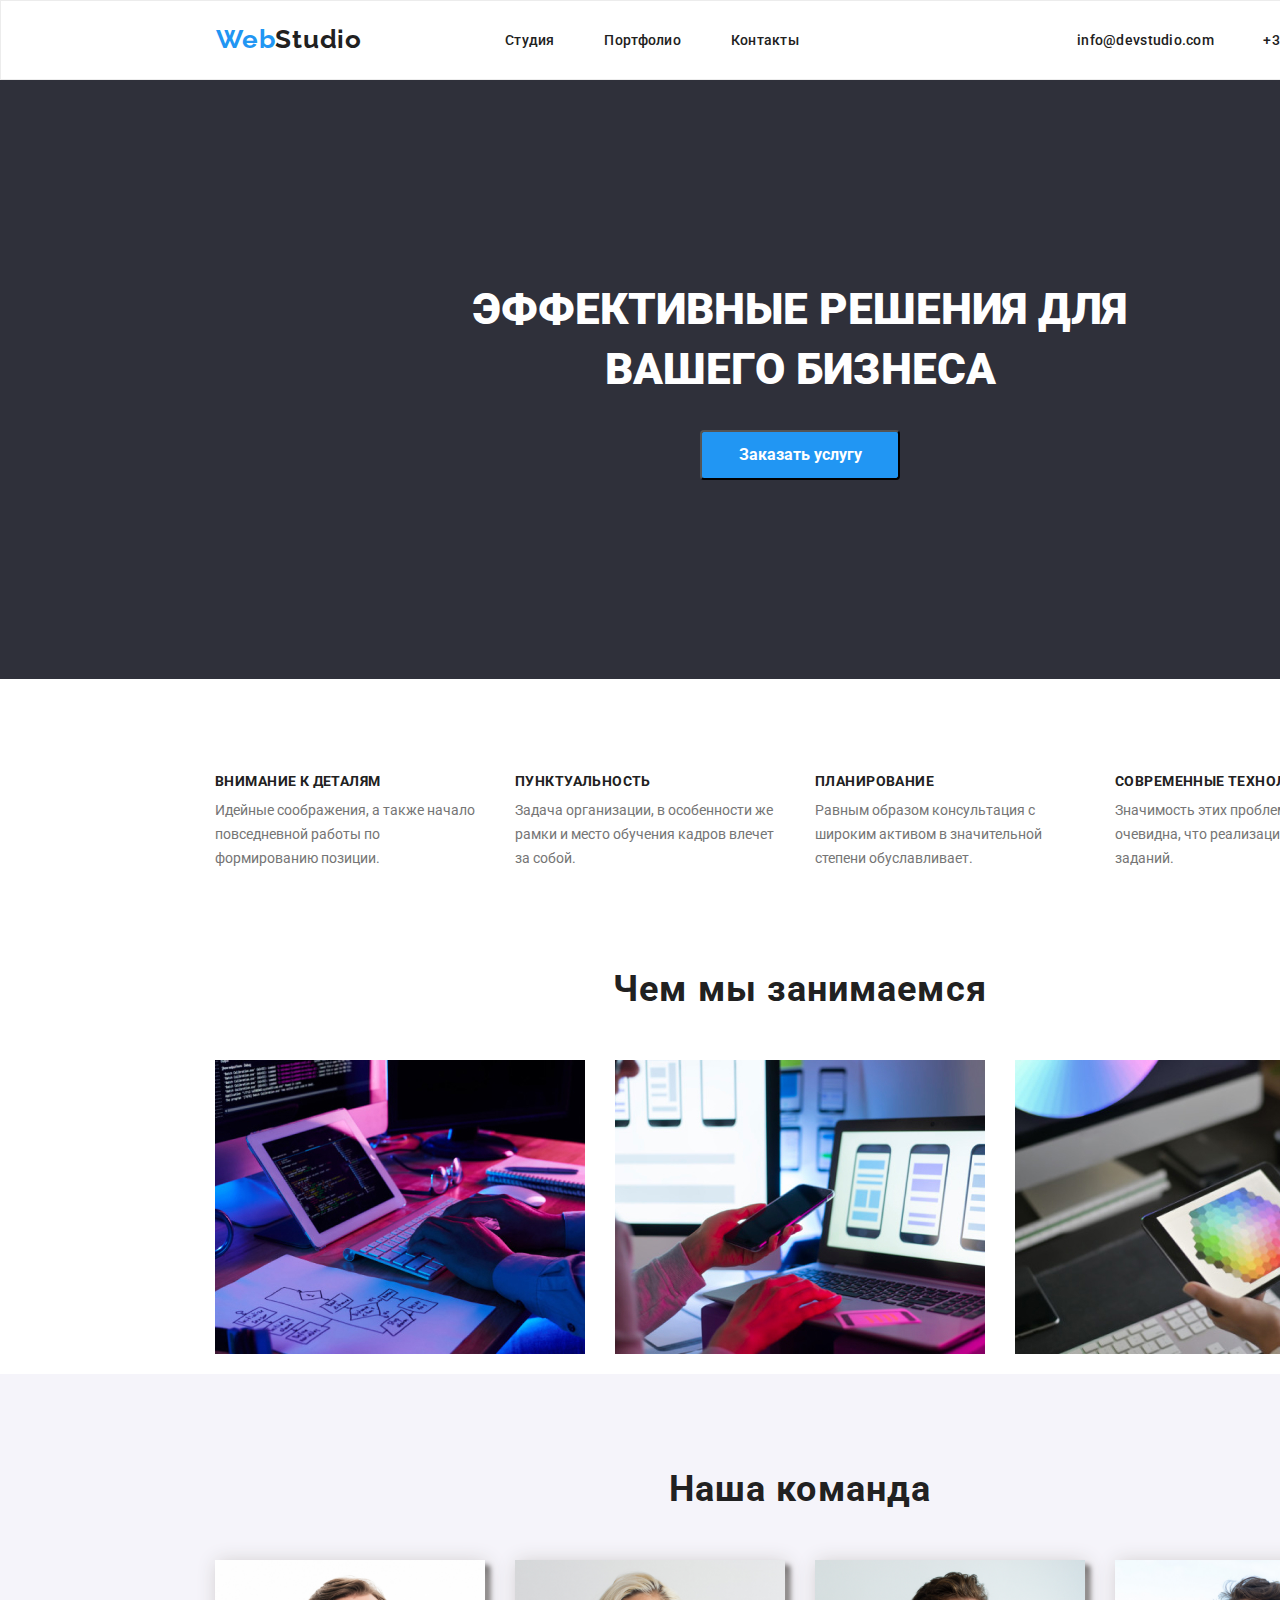
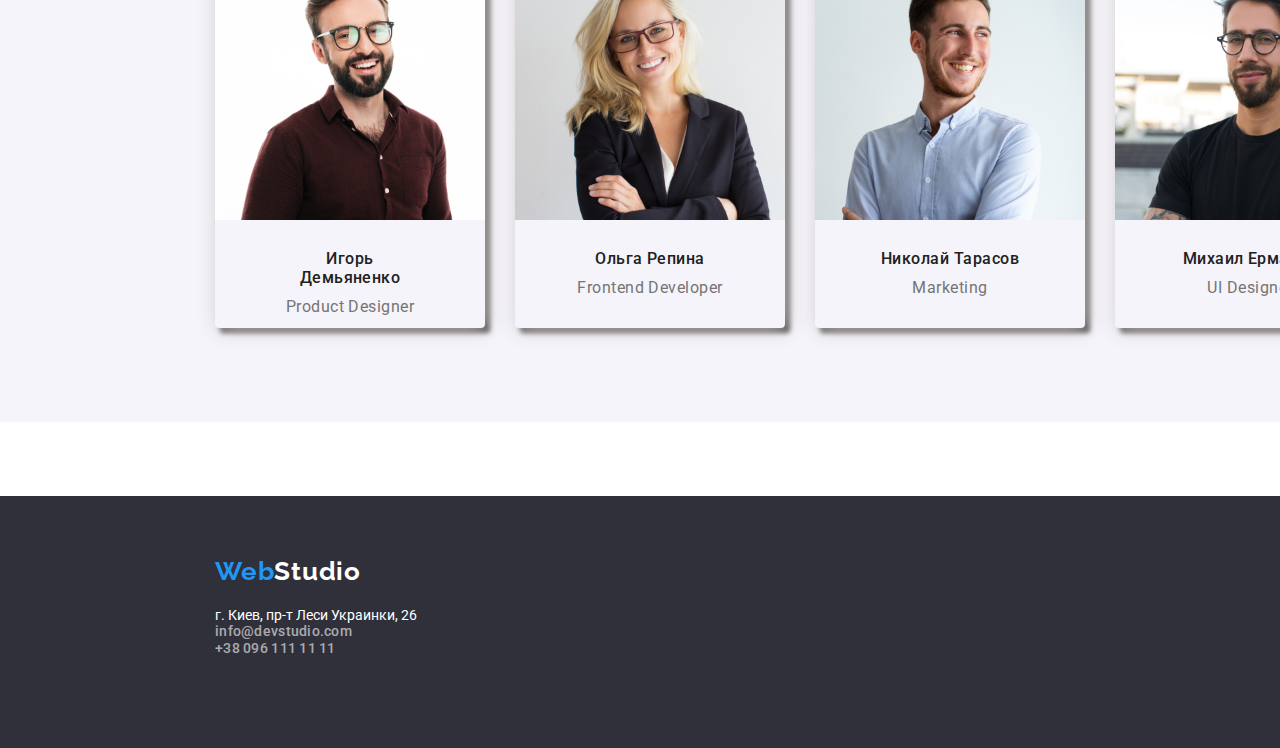
==== index.html @ d3f6ed9a "dz3flex" ====
<!DOCTYPE html>
<html lang="ru">
  <head>
    <meta charset="UTF-8" />
    <meta http-equiv="X-UA-Compatible" content="IE=edge" />
    <meta name="viewport" content="width=device-width, initial-scale=1.0" />
    <title>Studio</title>

    <!-- Сначала нормализатор -->
    <link
      rel="stylesheet"
      href="https://cdnjs.cloudflare.com/ajax/libs/modern-normalize/1.0.0/modern-normalize.min.css"
    />
    <link rel="preconnect" href="https://fonts.gstatic.com" />
    <link
      href="https://fonts.googleapis.com/css2?family=Raleway:wght@700&family=Roboto:wght@400;500;700;900&display=swap"
      rel="stylesheet"
    />
    <link rel="stylesheet" href="./css/styles.css" />
  </head>
  <body>
    <div class="studio-container">
      <header>
        <div class="header-container">
          <a lang="en" href="./index.html" class="logo">
            <span class="logo-color-blue">Web</span>Studio</a
          >
          <nav class="nav">
            <ul class="nav-links">
              <li><a href="./index.html" class="link">Студия</a></li>
              <li><a href="./portfolio.html" class="link">Портфолио</a></li>
              <li><a href="#" class="link">Контакты</a></li>
            </ul>
            <ul class="contacts-links">
              <li><a href="mailto:info@devstudio.com" class="link">info@devstudio.com</a></li>
              <li><a href="tel:+380961111111" class="link">+38 096 111 11 11</a></li>
            </ul>
          </nav>
        </div>
      </header>
      <main>
        <!--Hero section-->
        <div class="hero-container">
          <section class="hero">
            <h1 class="hero-title">Эффективные решения для вашего бизнеса</h1>
            <button type="button" class="hero-button">Заказать услугу</button>
          </section>
        </div>
        <!--Features section-->
        <div class="features-container">
          <section class="features">
            <h2 class="hidden">Преимущества</h2>
            <ul class="features-list">
              <li class="features-box">
                <h3 class="features-title">Внимание к деталям</h3>
                <p class="features-text">
                  Идейные соображения, а также начало повседневной работы по формированию позиции.
                </p>
              </li>
              <li>
                <h3 class="features-title">Пунктуальность</h3>
                <p class="features-text">
                  Задача организации, в особенности же рамки и место обучения кадров влечет за
                  собой.
                </p>
              </li>
              <li>
                <h3 class="features-title">Планирование</h3>
                <p class="features-text">
                  Равным образом консультация с широким активом в значительной степени
                  обуславливает.
                </p>
              </li>
              <li>
                <h3 class="features-title">Современные технологии</h3>
                <p class="features-text">
                  Значимость этих проблем настолько очевидна, что реализация плановых заданий.
                </p>
              </li>
            </ul>
          </section>
        </div>
        <!--Activities section-->
        <div class="activities-container">
          <section class="activities-section">
            <h2 class="section-title">Чем мы занимаемся</h2>
            <ul class="activities-list">
              <li>
                <img src="./images/box1.jpg" alt="компьютер" width="370" />
              </li>
              <li>
                <img src="./images/box2.jpg" alt="смартфон" width="370" />
              </li>
              <li>
                <img src="./images/box3.jpg" alt="планшет" width="370" />
              </li>
            </ul>
          </section>
        </div>
        <!--Our team section-->
        <div class="team-container">
          <section class="team-section">
            <h2 class="section-title">Наша команда</h2>
            <ul class="team-list">
              <li>
                <img src="./images/pic1.jpg" alt="мужчина1" width="270" />
                <h3 class="team-title">Игорь Демьяненко</h3>
                <p lang="en" class="team-text">Product Designer</p>
              </li>
              <li>
                <img src="./images/pic2.jpg" alt="женщина" width="270" />
                <h3 class="team-title">Ольга Репина</h3>
                <p lang="en" class="team-text">Frontend Developer</p>
              </li>
              <li>
                <img src="./images/pic3.jpg" alt="мужчина2" width="270" />
                <h3 class="team-title">Николай Тарасов</h3>
                <p lang="en" class="team-text">Marketing</p>
              </li>
              <li>
                <img src="./images/pic4.jpg" alt="мужчина3" width="270" />
                <h3 class="team-title">Михаил Ермаков</h3>
                <p lang="en" class="team-text">UI Designer</p>
              </li>
            </ul>
          </section>
        </div>
      </main>
      <footer>
        <div class="footer-container">
          <a lang="en" href="./index.html" class="logo">
            <span class="logo-color-blue">Web</span><span class="logo-color-white">Studio</span></a
          >
          <address class="adress">
            <ul>
              <li>
                <p>г. Киев, пр-т Леси Украинки, 26</p>
              </li>
              <li>
                <a href="mailto:info@devstudio.com" class="link">info@devstudio.com</a>
              </li>
              <li>
                <a href="tel:+380961111111" class="link">+38 096 111 11 11</a>
              </li>
            </ul>
          </address>
        </div>
      </footer>
    </div>
  </body>
</html>
---- css/styles.css ----
*,
*::after,
*::before {
  box-sizing: border-box;
  margin: 0;
  padding: 0;
}
:root {
  --main-font: 'Roboto';
  --accent-font: 'Raleway';
  --primary-text-color: #212121;
  --primary-white-color: #ffff;
  --accent-color-blue: #2196f3;
  --accent-color-grey: #757575;
  --projects-set-gap: 30px;
}
body {
  font-family: 'Roboto', 'Raleway', sans-serif;
  background-color: #e5e5e5;
  color: var(--primary-text-color);
}
a {
  text-decoration: none;
}
ul {
  list-style: none;
}
img {
  display: block;
  max-width: 100%;
}
.studio-container {
  background-color: var(--primary-white-color);
  width: 1600px;
  margin: 0 auto;
  padding: 0;
}

.button {
  border: none;
}

.header-container {
  width: 1600px;
  height: 80px;
  margin: 0 auto;
  padding: 0 215px;
  display: flex;
  align-items: center;
  border: 1px solid #ececec;
}

.nav {
  width: 1455px;
  display: flex;
  justify-content: space-between;
}
.nav-links {
  display: flex;
  align-items: center;
  width: 294px;
  justify-content: space-between;
  margin-left: 50px;
}
.contacts-links {
  display: flex;
  align-items: center;
  width: 307px;
  justify-content: space-between;
  margin-left: 50px;
}
.logo {
  color: var(--primary-text-color);
  font-family: var(--accent-font);
  line-height: 80px;
  font-weight: bold;
  font-style: normal;
  font-size: 26px;
  line-height: 1.2em;
  letter-spacing: 0.03em;
  margin-right: 93px;
}
.logo-color-blue {
  color: var(--accent-color-blue);
}
.logo-color-white {
  color: var(--primary-white-color);
}
.link {
  font-family: var(--main-font);
  font-style: normal;
  font-weight: 500;
  font-size: 14px;
  line-height: 1.14em;
  letter-spacing: 0.02em;
  color: var(--primary-text-color);
  cursor: pointer;
}

.contacts-links {
  color: var(--accent-color-grey);
}
.footer-container .link {
  color: rgba(255, 255, 255, 0.6);
}
.link:hover,
.link:focus {
  color: var(--accent-color-blue);
}
.hero {
  color: var(--primary-white-color);
  background-color: #2f303a;
  padding: 200px 452px 199px 452px;
  display: flex;
  flex-direction: column;
  align-items: center;
  width: 1600px;
  margin: 0 auto;
}

.hero-title {
  font-family: var(--main-font);
  font-weight: 900;
  font-size: 44px;
  line-height: 1.36em;
  letter-spacing: 6%;
  color: var(--primary-white-color);
  margin-bottom: 30px;
  text-transform: uppercase;
  text-align: center;
  width: 696px;
  height: 120px;
}

.hero-button {
  width: 200px;
  height: 50px;
  background: var(--accent-color-blue);
  border-radius: 4px;
  color: var(--primary-white-color);
  cursor: pointer;
  font-family: var(--main-font);
  font-size: 16px;
  font-weight: 700;
  padding: 10px 32px;
}

.hidden {
  overflow: hidden;
  width: 1px;
  height: 1px;
  opacity: 0;
}
.section-title {
  font-family: var(--main-font);
  font-style: normal;
  font-weight: bold;
  font-size: 36px;
  line-height: 1.16em;
  text-align: center;
  letter-spacing: 0.03em;
  color: var(--primary-text-color);
}
.features {
  display: flex;
  justify-content: space-between;
}
.features-container {
  width: 1170px;
  height: 101px;
  margin: 0 auto;
  margin: 94px 215px;
}
.features-list li:not(:last-child) {
  margin-right: 30px;
}
.features-list li {
  width: 270px;
  height: 101px;
}
.features-title {
  font-family: var(--main-font);
  font-weight: 700;
  font-size: 14px;
  font-style: normal;
  line-height: 1.17em;
  letter-spacing: 0.03em;
  color: var(--primary-text-color);
  text-transform: uppercase;
  margin-bottom: 10px;
}

.features-text {
  font-family: var(--main-font);
  font-weight: 400;
  font-size: 14px;
  font-style: normal;
  line-height: 1.71em;
  color: var(--accent-color-grey);
}
.features-list {
  display: flex;
  justify-content: space-between;
}

.activities-container {
  width: 1170px;
  height: 386px;
  margin: 0 auto;
  margin: 0 215px 20px 215px;
}
.activities-list {
  display: flex;
  justify-content: space-between;
}
.activities-list li:not(:last-child) {
  margin-right: 30px;
}
.section-title {
  font-family: var(--main-font);
  font-weight: 700;
  font-size: 36px;
  font-style: normal;
  line-height: 1.17em;
  color: var(--primary-text-color);
  margin-bottom: 50px;
}
.team-container {
  background-color: #f5f4fa;
  width: 1600px;
  height: 648px;
  margin: 0 auto;
  margin-bottom: 74px;
}
.team-section {
  padding: 94px 215px;
}
.team-list {
  width: 1170px;
  height: 368px;
  display: flex;
  justify-content: space-between;
}
.team-list li:not(:last-child) {
  margin-right: 30px;
}
.team-list li {
  width: 270px;
  height: 368px;
  border-radius: 4px;
  box-shadow: 2px 2px 20px #cfcbcb, 5px 5px 5px #444141;
}

.team-title {
  font-family: var(--main-font);
  font-style: normal;
  font-weight: 500;
  font-size: 16px;
  line-height: 1.18em;
  text-align: center;
  letter-spacing: 0.03em;
  margin: 30px 59px 10px 59px;
}
.team-text {
  font-family: var(--main-font);
  font-style: normal;
  font-weight: normal;
  font-size: 16px;
  line-height: 1.18em;
  text-align: center;
  letter-spacing: 0.03em;
  color: var(--accent-color-grey);
}
.footer-container {
  background-color: #2f303a;
  width: 1600px;
  height: 252px;
  margin: 0 auto;
  display: flex;
  flex-direction: column;
  padding: 60px 1154px 60px 215px;
}

.adress {
  font-family: var(--main-font);
  font-size: 14px;
  font-style: normal;
  color: var(--primary-white-color);
  padding-top: 20px;
}
/*Portfolio*/

.portfolio-container {
  background-color: var(--primary-white-color);
  width: 1600px;
  padding: 0;
  margin: 0 auto;
}
.main-section {
  background-color: var(--primary-white-color);
  width: 1170px;
  margin: 94px 215px;
  padding: 0;
}
.projects {
  width: 1170px;
}
.projects-set {
  margin: 0;
  padding: 0;
  display: flex;
  flex-wrap: wrap;
  margin-left: calc(-1 * var(--projects-set-gap));
  margin-top: calc(-1 * var(--projects-set-gap));
}
.projects-set > .item {
  border: 1px solid #eeeeee;
  width: 370px;
  margin-left: var(--projects-set-gap);
  margin-top: var(--projects-set-gap);
  padding: 0;
}
.item-text {
  padding: 20px 24px;
}
.filter-buttons {
  border-radius: 4px;
  cursor: pointer;
  font-family: var(--main-font);
  font-style: normal;
  font-weight: 500;
  font-size: 16px;
  line-height: 1.16em;
  color: var(--primary-text-color);
  display: flex;
  justify-content: space-between;
}
.filter-buttons .button {
  height: 38px;
  padding: 6px 22px;
}
.buttons-box {
  width: 611px;
  height: 54px;
  margin: 0 279px 34px 279px;
}
.button:hover,
.button:focus {
  background-color: var(--accent-color-blue);
  color: var(--primary-white-color);
}

.project-title {
  font-family: var(--main-font);
  font-style: normal;
  font-weight: bold;
  font-size: 18px;
  line-height: 2em;
  letter-spacing: 0.06em;
  color: var(--primary-text-color);
}
.project-text {
  font-family: var(--main-font);
  font-style: normal;
  font-weight: normal;
  font-size: 16px;
  line-height: 1.87em;
  letter-spacing: 0.03em;
  color: var(--accent-color-grey);
}
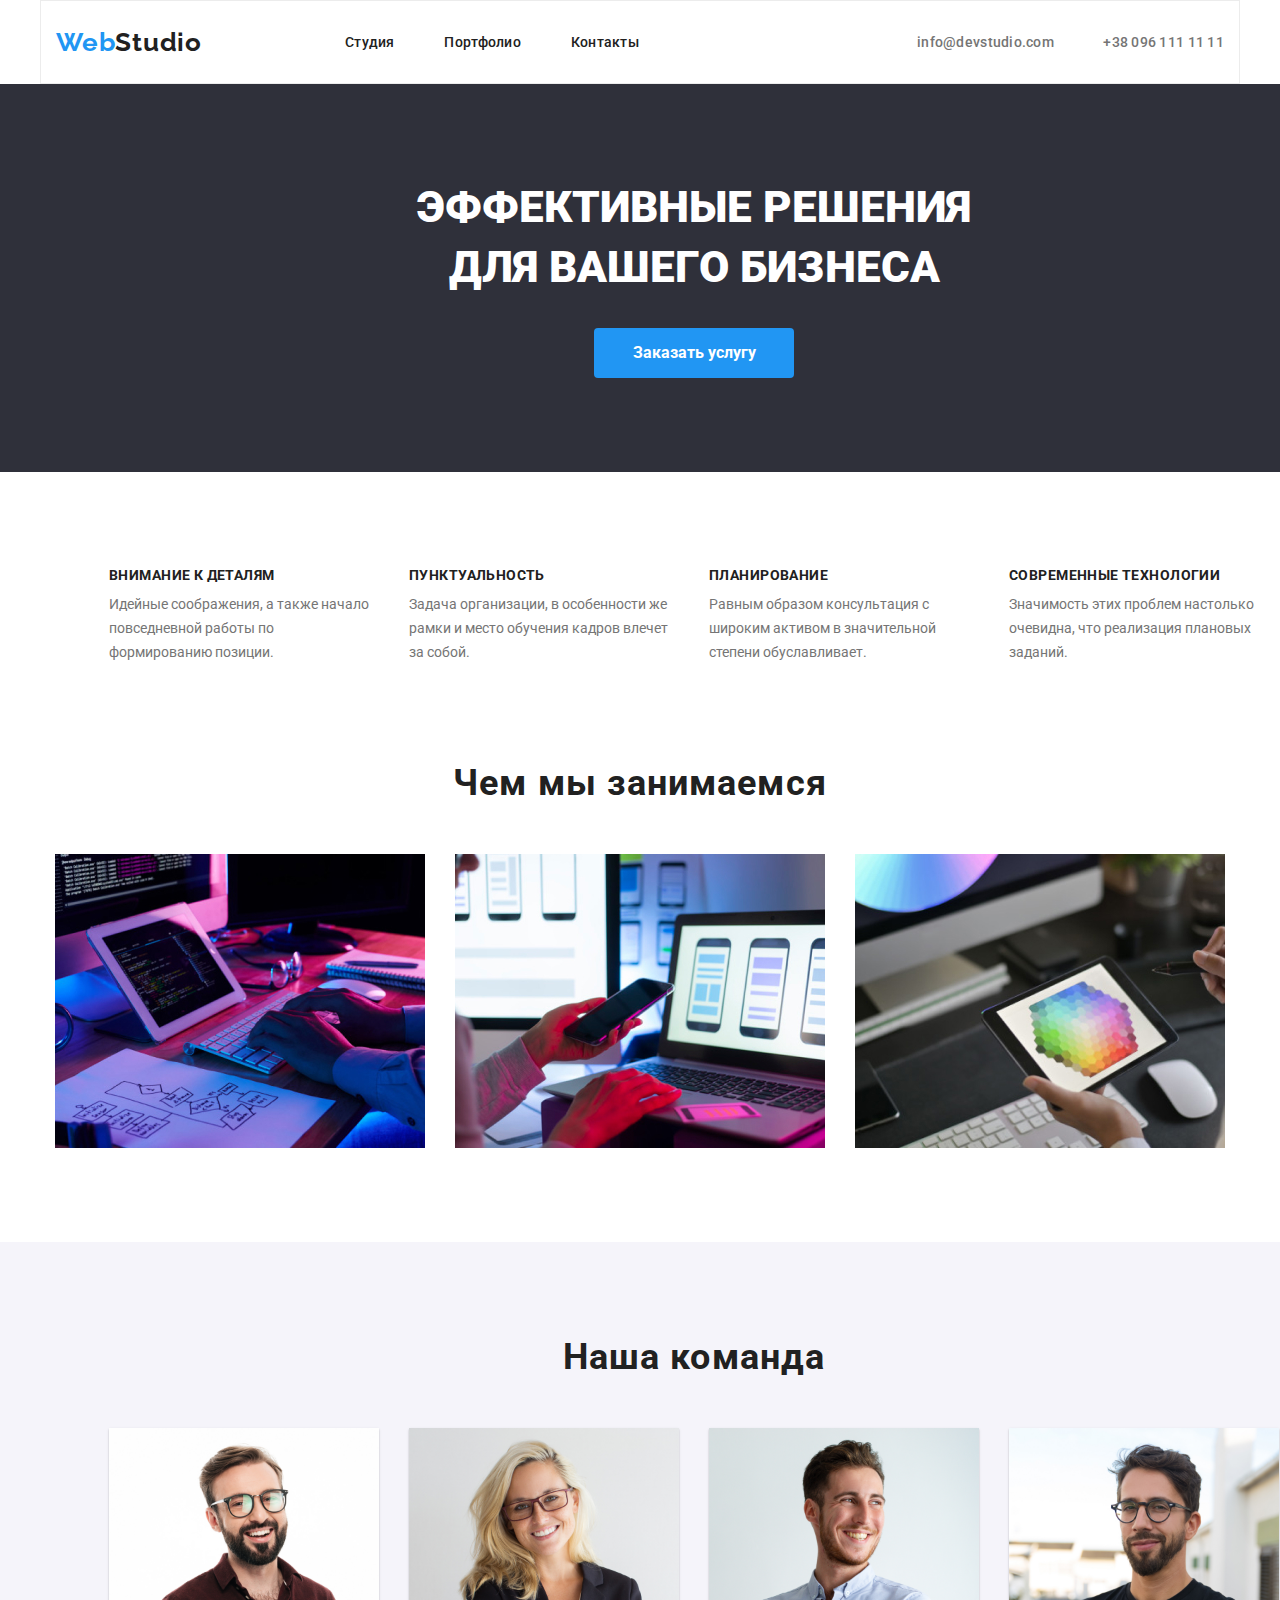
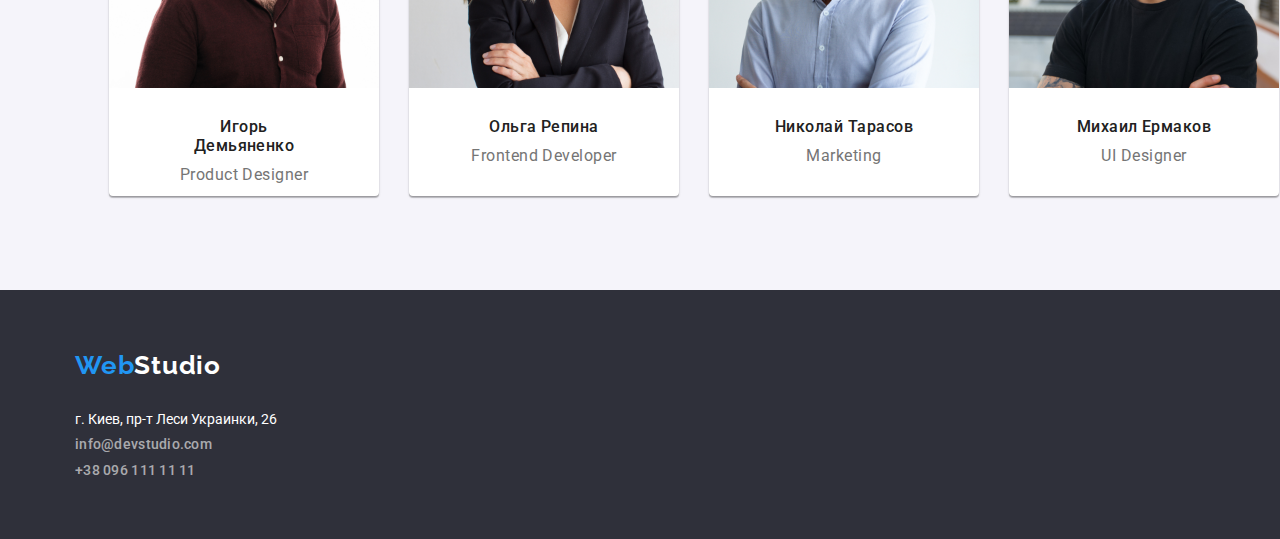
==== commit 19629494: "dz3changes" ====
--- a/index.html
+++ b/index.html
@@ -19,133 +19,147 @@
     <link rel="stylesheet" href="./css/styles.css" />
   </head>
   <body>
-    <div class="studio-container">
-      <header>
-        <div class="header-container">
-          <a lang="en" href="./index.html" class="logo">
-            <span class="logo-color-blue">Web</span>Studio</a
-          >
-          <nav class="nav">
-            <ul class="nav-links">
-              <li><a href="./index.html" class="link">Студия</a></li>
-              <li><a href="./portfolio.html" class="link">Портфолио</a></li>
-              <li><a href="#" class="link">Контакты</a></li>
-            </ul>
-            <ul class="contacts-links">
-              <li><a href="mailto:info@devstudio.com" class="link">info@devstudio.com</a></li>
-              <li><a href="tel:+380961111111" class="link">+38 096 111 11 11</a></li>
-            </ul>
-          </nav>
+    <header class="page-header">
+      <div class="container">
+        <a lang="en" href="./index.html" class="logo">
+          <span class="logo-color-blue">Web</span>Studio</a
+        >
+        <nav class="nav">
+          <ul class="nav-links">
+            <li><a href="./index.html" class="link">Студия</a></li>
+            <li><a href="./portfolio.html" class="link">Портфолио</a></li>
+            <li><a href="#" class="link">Контакты</a></li>
+          </ul>
+          <ul class="contacts-links">
+            <li><a href="mailto:info@devstudio.com" class="link">info@devstudio.com</a></li>
+            <li><a href="tel:+380961111111" class="link">+38 096 111 11 11</a></li>
+          </ul>
+        </nav>
+      </div>
+    </header>
+    <main>
+      <!--Hero section-->
+
+      <section class="hero-section">
+        <div class="container">
+          <h1 class="hero-title">
+            Эффективные решения <br />
+            для вашего бизнеса
+          </h1>
+
+          <button type="button" class="hero-button">Заказать услугу</button>
         </div>
-      </header>
-      <main>
-        <!--Hero section-->
-        <div class="hero-container">
-          <section class="hero">
-            <h1 class="hero-title">Эффективные решения для вашего бизнеса</h1>
-            <button type="button" class="hero-button">Заказать услугу</button>
-          </section>
+      </section>
+
+      <!--Features section-->
+
+      <section class="features-section">
+        <div class="container">
+          <h2 class="hidden">Преимущества</h2>
+          <ul class="features-list">
+            <li class="features-box">
+              <h3 class="features-title">Внимание к деталям</h3>
+              <p class="features-text">
+                Идейные соображения, а также начало повседневной работы по формированию позиции.
+              </p>
+            </li>
+            <li>
+              <h3 class="features-title">Пунктуальность</h3>
+              <p class="features-text">
+                Задача организации, в особенности же рамки и место обучения кадров влечет за собой.
+              </p>
+            </li>
+            <li>
+              <h3 class="features-title">Планирование</h3>
+              <p class="features-text">
+                Равным образом консультация с широким активом в значительной степени обуславливает.
+              </p>
+            </li>
+            <li>
+              <h3 class="features-title">Современные технологии</h3>
+              <p class="features-text">
+                Значимость этих проблем настолько очевидна, что реализация плановых заданий.
+              </p>
+            </li>
+          </ul>
         </div>
-        <!--Features section-->
-        <div class="features-container">
-          <section class="features">
-            <h2 class="hidden">Преимущества</h2>
-            <ul class="features-list">
-              <li class="features-box">
-                <h3 class="features-title">Внимание к деталям</h3>
-                <p class="features-text">
-                  Идейные соображения, а также начало повседневной работы по формированию позиции.
-                </p>
-              </li>
-              <li>
-                <h3 class="features-title">Пунктуальность</h3>
-                <p class="features-text">
-                  Задача организации, в особенности же рамки и место обучения кадров влечет за
-                  собой.
-                </p>
-              </li>
-              <li>
-                <h3 class="features-title">Планирование</h3>
-                <p class="features-text">
-                  Равным образом консультация с широким активом в значительной степени
-                  обуславливает.
-                </p>
-              </li>
-              <li>
-                <h3 class="features-title">Современные технологии</h3>
-                <p class="features-text">
-                  Значимость этих проблем настолько очевидна, что реализация плановых заданий.
-                </p>
-              </li>
-            </ul>
-          </section>
+      </section>
+
+      <!--Activities section-->
+
+      <section class="activities-section">
+        <div class="container">
+          <h2 class="section-title">Чем мы занимаемся</h2>
+          <ul class="activities-list">
+            <li>
+              <img src="./images/box1.jpg" alt="компьютер" width="370" />
+            </li>
+            <li>
+              <img src="./images/box2.jpg" alt="смартфон" width="370" />
+            </li>
+            <li>
+              <img src="./images/box3.jpg" alt="планшет" width="370" />
+            </li>
+          </ul>
         </div>
-        <!--Activities section-->
-        <div class="activities-container">
-          <section class="activities-section">
-            <h2 class="section-title">Чем мы занимаемся</h2>
-            <ul class="activities-list">
-              <li>
-                <img src="./images/box1.jpg" alt="компьютер" width="370" />
-              </li>
-              <li>
-                <img src="./images/box2.jpg" alt="смартфон" width="370" />
-              </li>
-              <li>
-                <img src="./images/box3.jpg" alt="планшет" width="370" />
-              </li>
-            </ul>
-          </section>
-        </div>
-        <!--Our team section-->
-        <div class="team-container">
-          <section class="team-section">
-            <h2 class="section-title">Наша команда</h2>
-            <ul class="team-list">
-              <li>
-                <img src="./images/pic1.jpg" alt="мужчина1" width="270" />
+      </section>
+
+      <!--Our team section-->
+      <section class="team-section">
+        <div class="container">
+          <h2 class="section-title">Наша команда</h2>
+          <ul class="team-list">
+            <li class="team-card">
+              <img src="./images/pic1.jpg" alt="Игорь Демьяненко" width="270" />
+              <div class="name-box">
                 <h3 class="team-title">Игорь Демьяненко</h3>
                 <p lang="en" class="team-text">Product Designer</p>
-              </li>
-              <li>
-                <img src="./images/pic2.jpg" alt="женщина" width="270" />
+              </div>
+            </li>
+            <li class="team-card">
+              <img src="./images/pic2.jpg" alt="Ольга Репина" width="270" />
+              <div class="name-box">
                 <h3 class="team-title">Ольга Репина</h3>
                 <p lang="en" class="team-text">Frontend Developer</p>
-              </li>
-              <li>
-                <img src="./images/pic3.jpg" alt="мужчина2" width="270" />
+              </div>
+            </li>
+            <li class="team-card">
+              <img src="./images/pic3.jpg" alt="Николай Тарасов" width="270" />
+              <div class="name-box">
                 <h3 class="team-title">Николай Тарасов</h3>
                 <p lang="en" class="team-text">Marketing</p>
-              </li>
-              <li>
-                <img src="./images/pic4.jpg" alt="мужчина3" width="270" />
+              </div>
+            </li>
+            <li class="team-card">
+              <img src="./images/pic4.jpg" alt="Михаил Ермаков" width="270" />
+              <div class="name-box">
                 <h3 class="team-title">Михаил Ермаков</h3>
                 <p lang="en" class="team-text">UI Designer</p>
-              </li>
-            </ul>
-          </section>
+              </div>
+            </li>
+          </ul>
         </div>
-      </main>
-      <footer>
-        <div class="footer-container">
-          <a lang="en" href="./index.html" class="logo">
-            <span class="logo-color-blue">Web</span><span class="logo-color-white">Studio</span></a
-          >
-          <address class="adress">
-            <ul>
-              <li>
-                <p>г. Киев, пр-т Леси Украинки, 26</p>
-              </li>
-              <li>
-                <a href="mailto:info@devstudio.com" class="link">info@devstudio.com</a>
-              </li>
-              <li>
-                <a href="tel:+380961111111" class="link">+38 096 111 11 11</a>
-              </li>
-            </ul>
-          </address>
-        </div>
-      </footer>
-    </div>
+      </section>
+    </main>
+    <footer class="page-footer">
+      <div class="container">
+        <a lang="en" href="./index.html" class="logo">
+          <span class="logo-color-blue">Web</span><span class="logo-color-white">Studio</span></a
+        >
+        <address class="adress">
+          <ul>
+            <li>
+              <p>г. Киев, пр-т Леси Украинки, 26</p>
+            </li>
+            <li>
+              <a href="mailto:info@devstudio.com" class="link">info@devstudio.com</a>
+            </li>
+            <li>
+              <a href="tel:+380961111111" class="link">+38 096 111 11 11</a>
+            </li>
+          </ul>
+        </address>
+      </div>
+    </footer>
   </body>
 </html>
--- a/css/styles.css
+++ b/css/styles.css
@@ -29,27 +29,27 @@
   display: block;
   max-width: 100%;
 }
-.studio-container {
-  background-color: var(--primary-white-color);
-  width: 1600px;
+
+.container {
+  width: 1200px;
   margin: 0 auto;
-  padding: 0;
-}
-
+  padding: 0 15px;
+  box-sizing: border-box;
+}
 .button {
   border: none;
 }
 
-.header-container {
-  width: 1600px;
-  height: 80px;
-  margin: 0 auto;
-  padding: 0 215px;
+.page-header .container {
   display: flex;
   align-items: center;
   border: 1px solid #ececec;
 }
-
+.page-header,
+.features-section,
+.activities-section {
+  background-color: #ffffff;
+}
 .nav {
   width: 1455px;
   display: flex;
@@ -61,6 +61,7 @@
   width: 294px;
   justify-content: space-between;
   margin-left: 50px;
+  padding: 32px 0;
 }
 .contacts-links {
   display: flex;
@@ -68,6 +69,7 @@
   width: 307px;
   justify-content: space-between;
   margin-left: 50px;
+  padding: 32px 0;
 }
 .logo {
   color: var(--primary-text-color);
@@ -97,29 +99,31 @@
   cursor: pointer;
 }
 
-.contacts-links {
+.contacts-links .link {
   color: var(--accent-color-grey);
 }
-.footer-container .link {
+.page-footer .link {
   color: rgba(255, 255, 255, 0.6);
 }
 .link:hover,
 .link:focus {
   color: var(--accent-color-blue);
 }
-.hero {
-  color: var(--primary-white-color);
-  background-color: #2f303a;
-  padding: 200px 452px 199px 452px;
+
+.hero-section .container {
+  color: var(--primary-white-color);
   display: flex;
   flex-direction: column;
   align-items: center;
-  width: 1600px;
   margin: 0 auto;
 }
-
+.hero-section {
+  padding: 94px;
+  background-color: #2f303a;
+}
 .hero-title {
   font-family: var(--main-font);
+  font-style: normal;
   font-weight: 900;
   font-size: 44px;
   line-height: 1.36em;
@@ -129,7 +133,6 @@
   text-transform: uppercase;
   text-align: center;
   width: 696px;
-  height: 120px;
 }
 
 .hero-button {
@@ -143,14 +146,18 @@
   font-size: 16px;
   font-weight: 700;
   padding: 10px 32px;
-}
-
+  border: none;
+}
+.hero-button:hover {
+  background-color: #188ce8;
+}
 .hidden {
   overflow: hidden;
   width: 1px;
   height: 1px;
   opacity: 0;
 }
+
 .section-title {
   font-family: var(--main-font);
   font-style: normal;
@@ -161,15 +168,8 @@
   letter-spacing: 0.03em;
   color: var(--primary-text-color);
 }
-.features {
-  display: flex;
-  justify-content: space-between;
-}
-.features-container {
-  width: 1170px;
-  height: 101px;
-  margin: 0 auto;
-  margin: 94px 215px;
+.features-section {
+  padding: 94px;
 }
 .features-list li:not(:last-child) {
   margin-right: 30px;
@@ -202,12 +202,8 @@
   display: flex;
   justify-content: space-between;
 }
-
-.activities-container {
-  width: 1170px;
-  height: 386px;
-  margin: 0 auto;
-  margin: 0 215px 20px 215px;
+.activities-section {
+  padding-bottom: 94px;
 }
 .activities-list {
   display: flex;
@@ -225,30 +221,28 @@
   color: var(--primary-text-color);
   margin-bottom: 50px;
 }
-.team-container {
+.team-section {
   background-color: #f5f4fa;
-  width: 1600px;
-  height: 648px;
-  margin: 0 auto;
-  margin-bottom: 74px;
-}
-.team-section {
-  padding: 94px 215px;
-}
+  padding: 94px;
+}
+
 .team-list {
-  width: 1170px;
-  height: 368px;
   display: flex;
   justify-content: space-between;
 }
 .team-list li:not(:last-child) {
   margin-right: 30px;
+}
+.team-card {
+  background-color: var(--primary-white-color);
+  padding: 30px auto;
 }
 .team-list li {
   width: 270px;
   height: 368px;
-  border-radius: 4px;
-  box-shadow: 2px 2px 20px #cfcbcb, 5px 5px 5px #444141;
+  border-radius: 0px 0px 4px 4px;
+  box-shadow: 0px 1px 3px rgba(0, 0, 0, 0.12), 0px 1px 1px rgba(0, 0, 0, 0.14),
+    0px 2px 1px rgba(0, 0, 0, 0.2);
 }
 
 .team-title {
@@ -271,14 +265,13 @@
   letter-spacing: 0.03em;
   color: var(--accent-color-grey);
 }
-.footer-container {
+.page-footer .container {
+  display: flex;
+  flex-direction: column;
+}
+.page-footer {
   background-color: #2f303a;
-  width: 1600px;
-  height: 252px;
-  margin: 0 auto;
-  display: flex;
-  flex-direction: column;
-  padding: 60px 1154px 60px 215px;
+  padding: 60px;
 }
 
 .adress {
@@ -288,23 +281,15 @@
   color: var(--primary-white-color);
   padding-top: 20px;
 }
+.adress li {
+  margin-top: 9px;
+}
 /*Portfolio*/
-
-.portfolio-container {
-  background-color: var(--primary-white-color);
-  width: 1600px;
-  padding: 0;
-  margin: 0 auto;
-}
 .main-section {
   background-color: var(--primary-white-color);
-  width: 1170px;
-  margin: 94px 215px;
-  padding: 0;
-}
-.projects {
-  width: 1170px;
-}
+  padding: 94px;
+}
+
 .projects-set {
   margin: 0;
   padding: 0;
